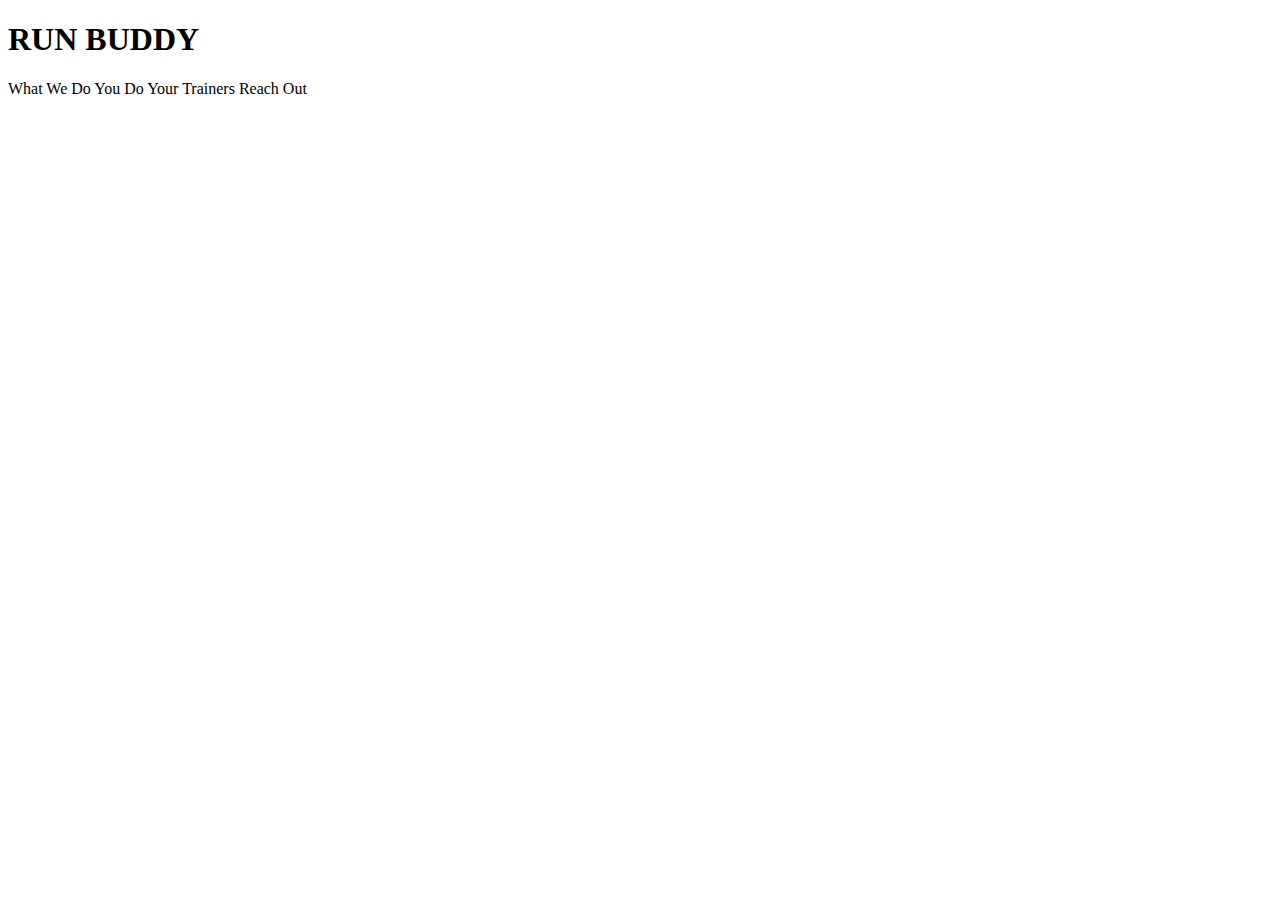
==== index.html @ 85cdf33f "add more text" ====
<!DOCTYPE html>
<html lang="en">
    <head>
      <meta charset="UTF-8" />
      <title>Run Buddy</title>
    </head>
    <body>
      <h1>RUN BUDDY</h1>
      What We Do You Do Your Trainers Reach Out
    </body>
</html>
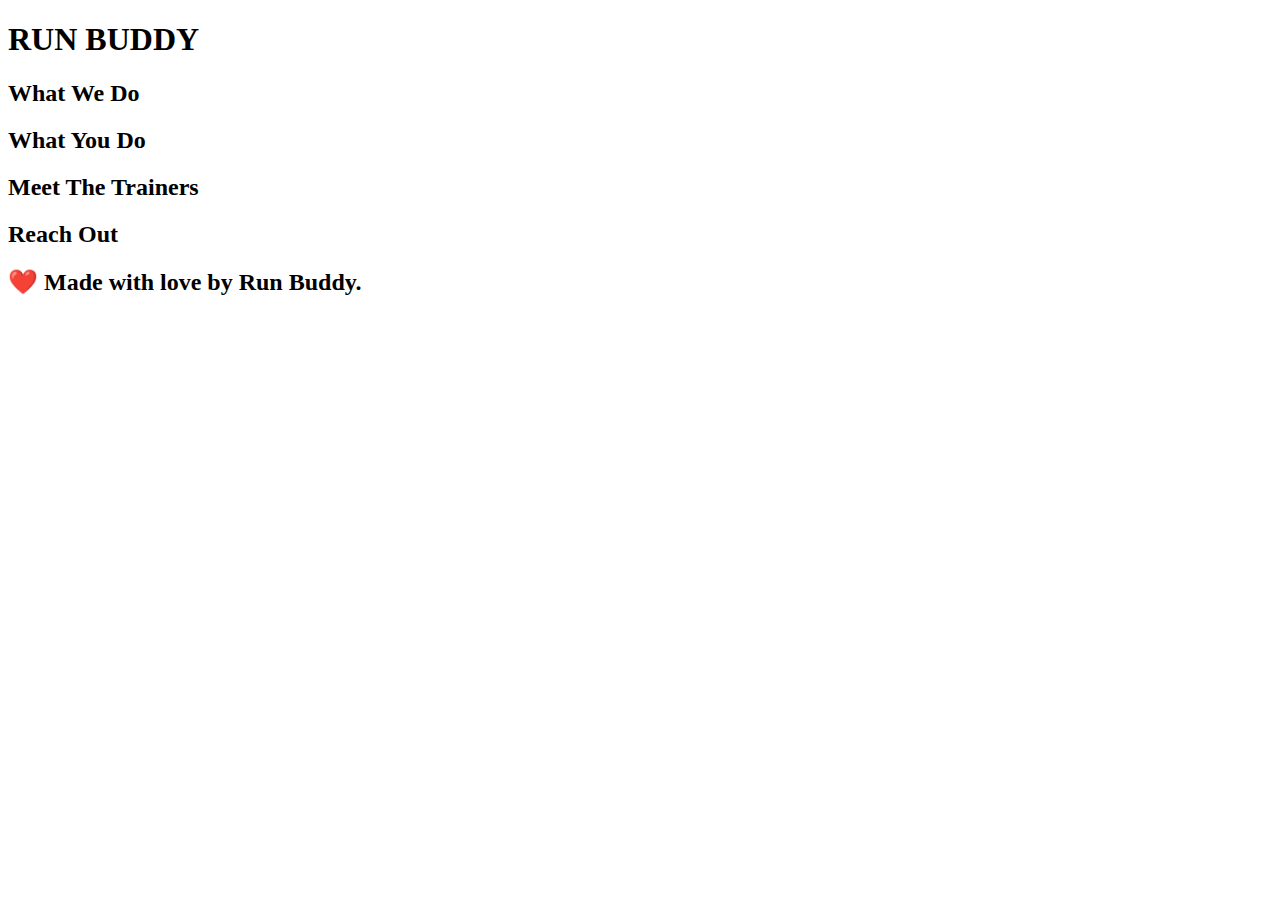
==== commit 67170614: "html outline and gitignore" ====
--- a/index.html
+++ b/index.html
@@ -5,7 +5,34 @@
       <title>Run Buddy</title>
     </head>
     <body>
-      <h1>RUN BUDDY</h1>
-      What We Do You Do Your Trainers Reach Out
+     <header>
+        <h1>RUN BUDDY</h1>
+    </header>
+
+
+    <section>
+    </section>
+
+    <section>
+     <h2>What We Do</h2>
+    </section>
+
+    <section>
+     <h2>What You Do</h2>
+    </section>
+
+    <section>
+     <h2>Meet The Trainers</h2>
+    </section>
+
+    <section>
+     <h2>Reach Out</h2>
+    </section>
+
+    <footer>
+     <h2>❤️ Made with love by Run Buddy.</h2>
+    </footer>
+
+    
     </body>
 </html>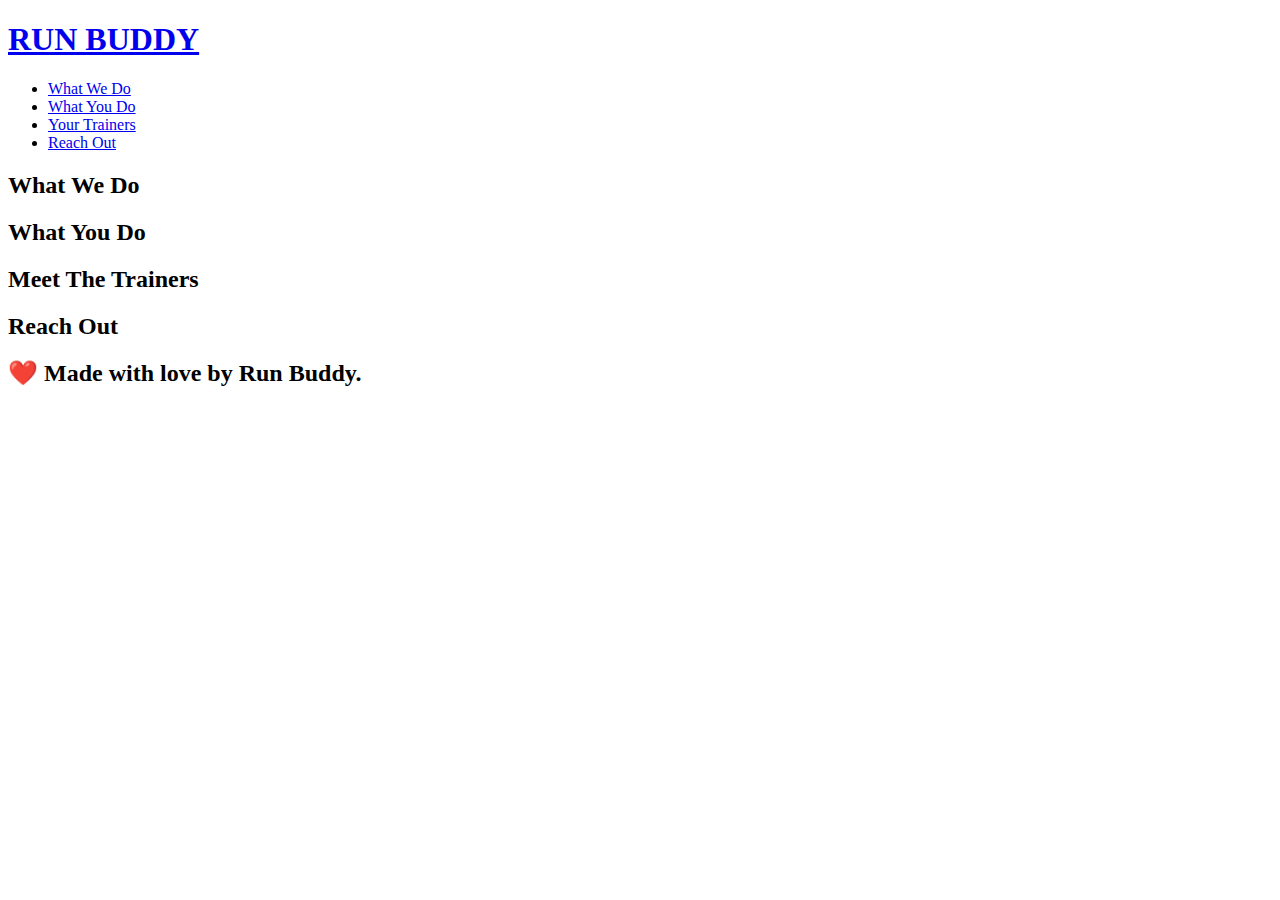
==== commit 090b648d: "commit message" ====
--- a/index.html
+++ b/index.html
@@ -6,7 +6,25 @@
     </head>
     <body>
      <header>
-        <h1>RUN BUDDY</h1>
+        <h1>
+          <a href="/">RUN BUDDY</a>
+        </h1>
+        <nav>
+          <ul>
+           <li>
+            <a href="#what-we-do">What We Do</a>
+        </li>
+        <li>
+          <a href="#what-you-do">What You Do</a>
+        </li>
+        <li>
+          <a href="#your-trainers">Your Trainers</a>
+        </li>
+        <li>
+          <a href="#reach-out">Reach Out</a>
+        </li>
+       </ul>
+      </nav>
     </header>
 
 
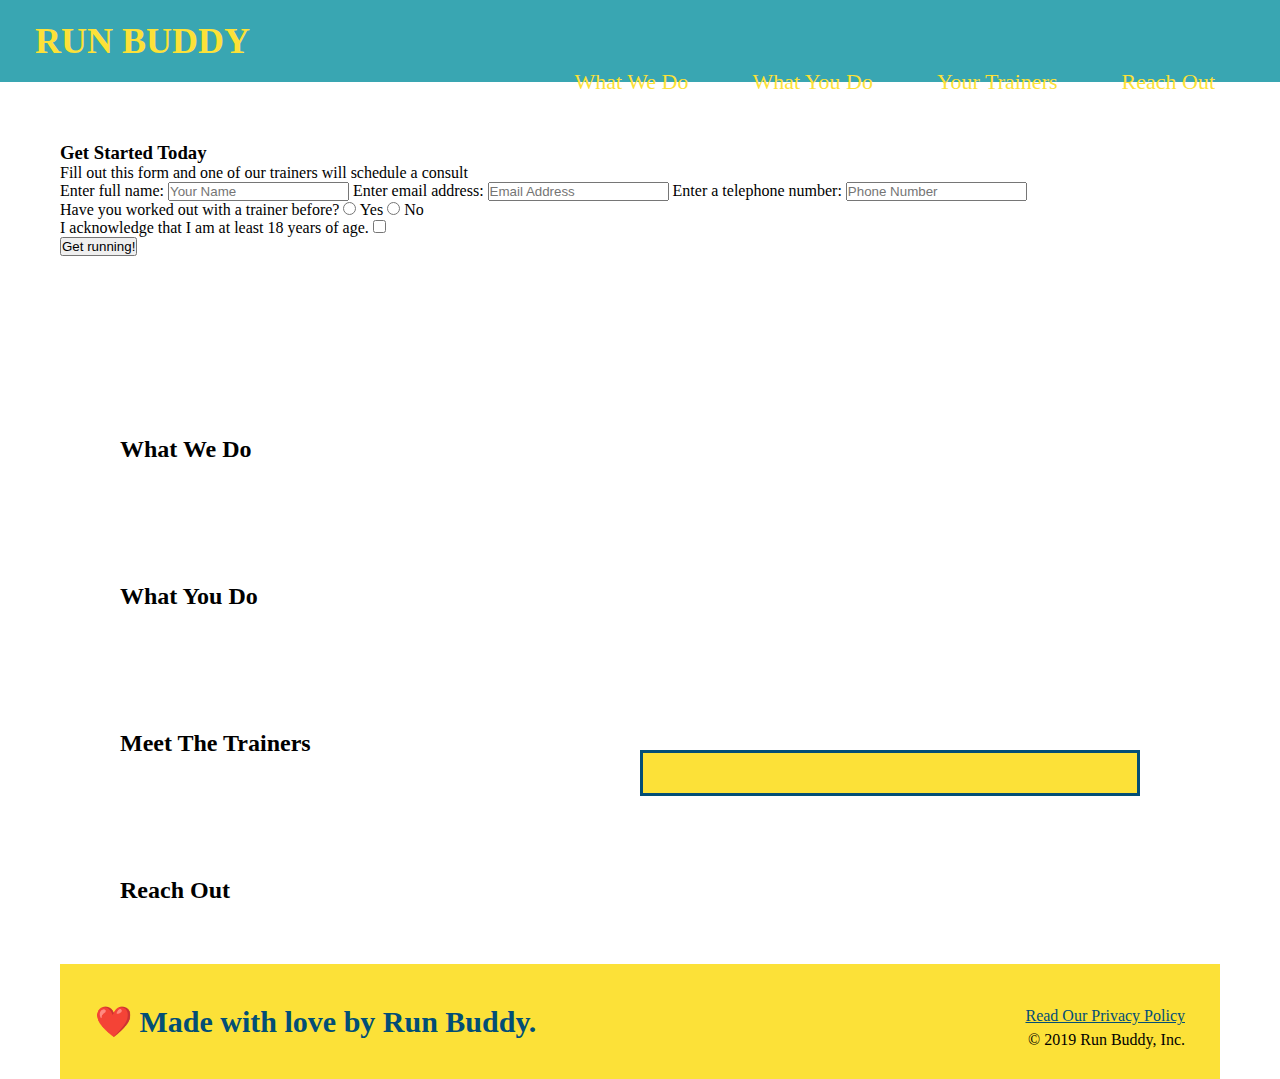
==== commit df47a223: "testing" ====
--- a/index.html
+++ b/index.html
@@ -3,6 +3,9 @@
     <head>
       <meta charset="UTF-8" />
       <title>Run Buddy</title>
+
+      <link rel="stylesheet" href="style.css">
+
     </head>
     <body>
      <header>
@@ -27,9 +30,42 @@
       </nav>
     </header>
 
+  
+    <section>
+      <div>
+        <h3>Get Started Today</h3>
+        <p>Fill out this form and one of our trainers will schedule a consult</p>
+      <form>
+        <label for="name">Enter full name:</label>
+        <input type="text" placeholder="Your Name" name="name" id="name" /> 
+        <label for="email">Enter email address:</label>
+        <input type="email" placeholder="Email Address" name="email" id="email" />
+        <label for="phone">Enter a telephone number:</label>
+        <input type="tel" placeholder="Phone Number" name="phone" id="phone"/>
+        <p>
+          Have you worked out with a trainer before?
+          <input type="radio" name="trainer-confirm" id="trainer-yes" />
+          <label for="trainer-yes">Yes</label>
+          <input type="radio" name="trainer-confirm" id="trainer-no" />
+          <label for="trainer-no">No</label>
+        </p>
 
-    <section>
+        <p>
+          <label for="checkbox" >
+            I acknowledge that I am at least 18 years of age.
+          </label>
+          <input type="checkbox" name="age-confirm" id="checkbox" />
+        </p>
+        <button type="submit">
+          Get running!
+        </button>
+      </form>
+     </div>
     </section>
+
+
+    <section class="hero">
+      <div class="hero-form"></div>
 
     <section>
      <h2>What We Do</h2>
@@ -49,6 +85,10 @@
 
     <footer>
      <h2>❤️ Made with love by Run Buddy.</h2>
+     <div>
+       <a href="#">Read Our Privacy Policy</a><br />
+       &copy; 2019 Run Buddy, Inc.
+     </div>
     </footer>
 
     
--- a/style.css
+++ b/style.css
@@ -0,0 +1,92 @@
+
+*{
+    margin: 0;
+    padding: 0;
+    box-sizing: border-box;
+}
+
+
+}
+
+body {
+    color: #39a6b2;
+    font-family: Helvetica, Arial, sans-serif;
+}
+
+header {
+  padding: 20px 35px;
+  background-color: #39a6b2;
+}
+header h1{
+    font-weight: bold;
+    font-size: 36px;
+    color: #fce138;
+    margin: 0;
+}
+
+header a {
+    text-decoration: none;
+    color: #fce138;
+}
+
+header nav {
+   float: right;
+   margin: 7px 0;
+}
+
+header nav ul li {
+   display: inline;
+}
+
+header nav ul li a {
+    margin: 0 30px;
+    font-weight: lighter;
+    font-size: 22px;
+}
+
+footer {
+    background: #fce138;
+    width: 100%;
+    padding: 40px 35px;
+}
+
+footer h2 {
+    display: inline;
+    color: #024e76;
+    font-size: 30px;
+    margin: 0;
+}
+
+footer div {
+    float: right;
+    line-height: 1.5;
+    text-align: right;
+}
+
+footer a {
+    color: #024e76;
+}
+
+section {
+    padding:60px;
+    background-image: url("../images/hero-bg.jpg");
+}
+
+.hero {
+    background-image: url("../images/hero-bg.jpg");
+    height: 600px;
+    background-size: cover;
+    background-position: center;
+    position: relative;
+  }
+  
+  .hero-form {
+    border: 3px solid #024e76;
+    background-color: #fce138;
+    padding: 20px;
+    width: 500px;
+    color: #024e76;
+    position: absolute;
+    bottom: 120px;
+    right: 140px;
+  }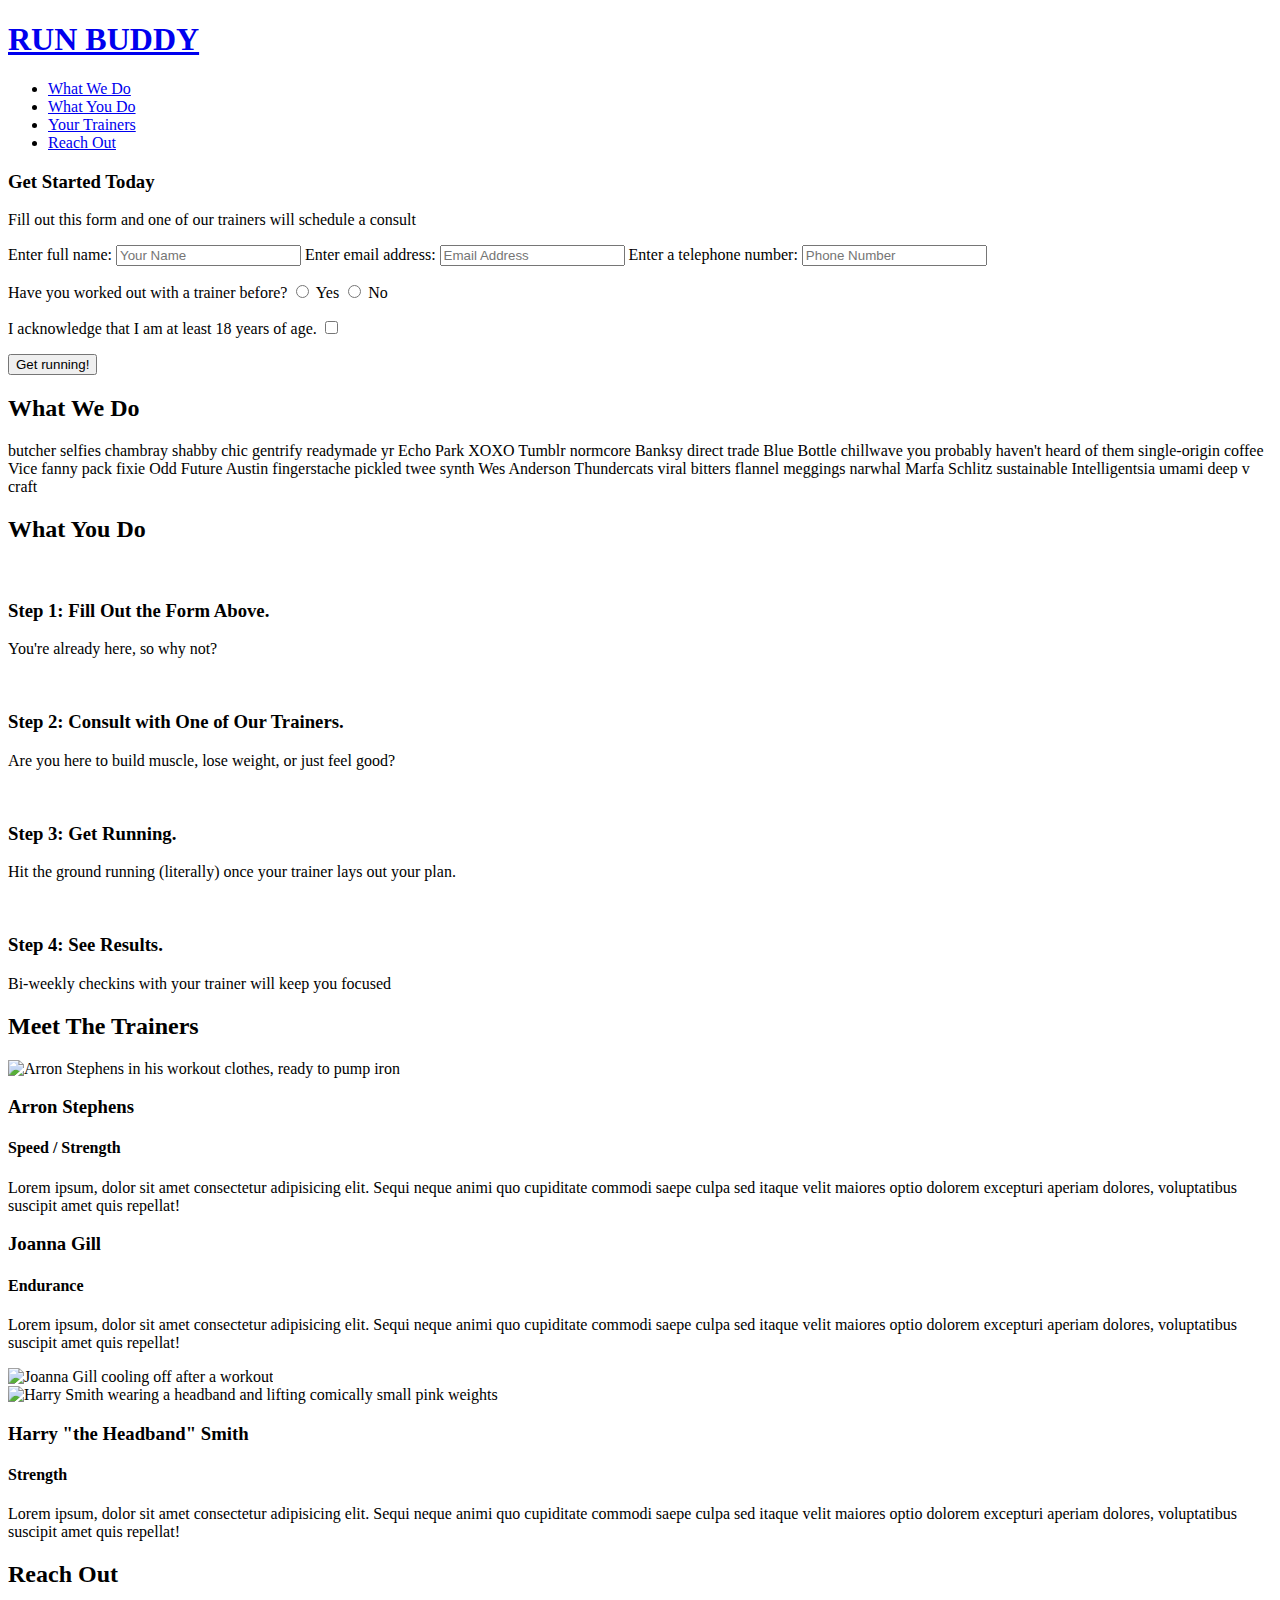
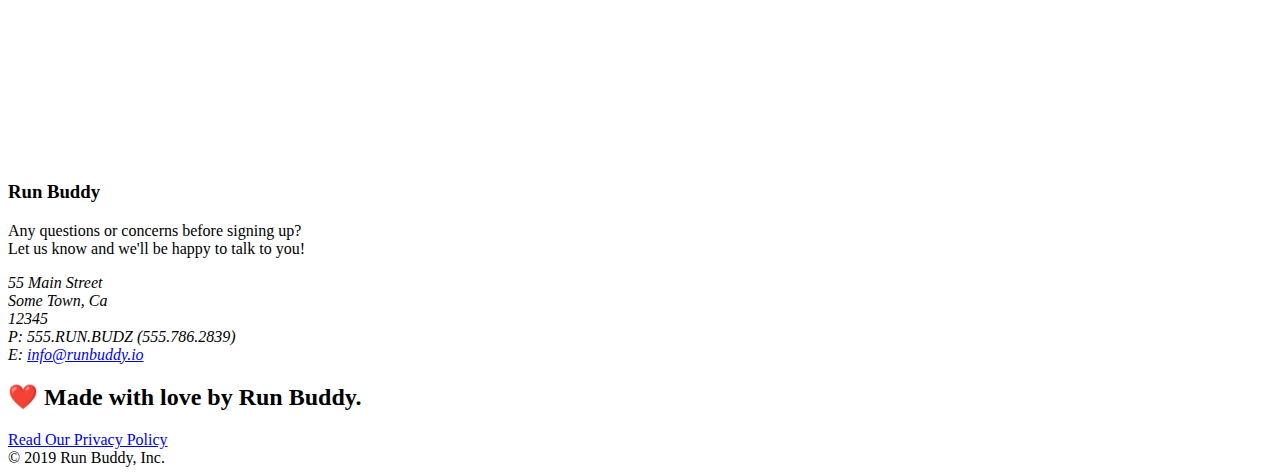
==== commit c8b5fd61: "update" ====
--- a/index.html
+++ b/index.html
@@ -1,21 +1,27 @@
 <!DOCTYPE html>
 <html lang="en">
-    <head>
-      <meta charset="UTF-8" />
-      <title>Run Buddy</title>
 
-      <link rel="stylesheet" href="style.css">
+<head>
+  <meta charset="UTF-8" />
+  <title>Run Buddy</title>
+  <link rel="stylesheet" href="./assets/css/style.css" />
+</head>
 
-    </head>
-    <body>
-     <header>
-        <h1>
-          <a href="/">RUN BUDDY</a>
-        </h1>
-        <nav>
-          <ul>
-           <li>
-            <a href="#what-we-do">What We Do</a>
+<body>
+  <!-- navigation -->
+  <header>
+    <h1>
+      <a href="/">
+        RUN BUDDY
+      </a>
+    </h1>
+    <nav>
+      <!-- Unordered list element -->
+      <ul>
+        <!-- List item element-->
+        <li>
+          <!-- Anchor element -->
+          <a href="#what-we-do">What We Do</a>
         </li>
         <li>
           <a href="#what-you-do">What You Do</a>
@@ -26,22 +32,22 @@
         <li>
           <a href="#reach-out">Reach Out</a>
         </li>
-       </ul>
-      </nav>
-    </header>
+      </ul>
+    </nav>
+  </header>
 
-  
-    <section>
-      <div>
-        <h3>Get Started Today</h3>
-        <p>Fill out this form and one of our trainers will schedule a consult</p>
+  <!-- hero/jumbotron -->
+  <section class="hero">
+    <div class="hero-form">
+      <h3>Get Started Today</h3>
+      <p>Fill out this form and one of our trainers will schedule a consult</p>
       <form>
         <label for="name">Enter full name:</label>
-        <input type="text" placeholder="Your Name" name="name" id="name" /> 
+        <input type="text" placeholder="Your Name" name="name" id="name" class="form-input" />
         <label for="email">Enter email address:</label>
-        <input type="email" placeholder="Email Address" name="email" id="email" />
+        <input type="text" placeholder="Email Address" name="email" id="email" class="form-input" />
         <label for="phone">Enter a telephone number:</label>
-        <input type="tel" placeholder="Phone Number" name="phone" id="phone"/>
+        <input type="text" placeholder="Phone Number" name="phone" id="phone" class="form-input" />
         <p>
           Have you worked out with a trainer before?
           <input type="radio" name="trainer-confirm" id="trainer-yes" />
@@ -49,48 +55,139 @@
           <input type="radio" name="trainer-confirm" id="trainer-no" />
           <label for="trainer-no">No</label>
         </p>
-
         <p>
-          <label for="checkbox" >
+          <label for="checkbox">
             I acknowledge that I am at least 18 years of age.
           </label>
-          <input type="checkbox" name="age-confirm" id="checkbox" />
+          <input type="checkbox" name="checkpoint1" id="checkbox" />
         </p>
         <button type="submit">
           Get running!
         </button>
       </form>
-     </div>
-    </section>
+    </div>
+  </section>
 
+  <!-- "what we do" section -->
+  <section id="what-we-do" class="intro">
+    <h2 class="section-title primary-border">What We Do</h2>
+    <p>
+      butcher selfies chambray shabby chic gentrify readymade yr Echo Park XOXO Tumblr normcore Banksy direct trade Blue
+      Bottle chillwave you probably haven't heard of them single-origin coffee Vice fanny pack fixie Odd Future Austin
+      fingerstache pickled twee synth Wes Anderson Thundercats viral bitters flannel meggings narwhal Marfa Schlitz
+      sustainable Intelligentsia umami deep v craft
+    </p>
+  </section>
 
-    <section class="hero">
-      <div class="hero-form"></div>
+  <!-- "what you do" section -->
+  <section id="what-you-do" class="steps">
+    <h2 class="section-title secondary-border">What You Do</h2>
 
-    <section>
-     <h2>What We Do</h2>
-    </section>
+    <div>
+      <img src="./assets/images/step-1.svg" alt="" />
+      <h3>Step 1: <span>Fill Out the Form Above.</span></h3>
+      <p>You're already here, so why not?</p>
+    </div>
 
-    <section>
-     <h2>What You Do</h2>
-    </section>
+    <div>
+      <img src="./assets/images/step-2.svg" alt="" />
+      <h3>Step 2: <span>Consult with One of Our Trainers.</span></h3>
+      <p>Are you here to build muscle, lose weight, or just feel good?</p>
+    </div>
 
-    <section>
-     <h2>Meet The Trainers</h2>
-    </section>
+    <div>
+      <img src="./assets/images/step-3.svg" alt="" />
+      <h3>Step 3: <span>Get Running.</span></h3>
+      <p>Hit the ground running (literally) once your trainer lays out your plan.</p>
+    </div>
 
-    <section>
-     <h2>Reach Out</h2>
-    </section>
+    <div>
+      <img src="./assets/images/step-4.svg" alt="" />
+      <h3>Step 4: <span>See Results.</span></h3>
+      <p>Bi-weekly checkins with your trainer will keep you focused</p>
+    </div>
+  </section>
 
-    <footer>
-     <h2>❤️ Made with love by Run Buddy.</h2>
-     <div>
-       <a href="#">Read Our Privacy Policy</a><br />
-       &copy; 2019 Run Buddy, Inc.
-     </div>
-    </footer>
+  <!-- "meet the trainers" section -->
+  <section id="your-trainers" class="trainers">
+    <h2 class="section-title primary-border">Meet The Trainers</h2>
+    <article class="trainer">
+      <img src="./assets/images/trainer-1.jpg" alt="Arron Stephens in his workout clothes, ready to pump iron" />
+      <div class="trainer-bio text-left">
+        <h3>Arron Stephens</h3>
+        <h4>Speed / Strength</h4>
+        <p>
+          Lorem ipsum, dolor sit amet consectetur adipisicing elit. Sequi neque animi quo cupiditate commodi saepe culpa
+          sed
+          itaque velit maiores optio dolorem excepturi aperiam dolores, voluptatibus suscipit amet quis repellat!
+        </p>
+      </div>
+    </article>
 
-    
-    </body>
-</html>+    <!-- second trainer bio -->
+    <article class="trainer">
+      <div class="trainer-bio text-right">
+        <h3>Joanna Gill</h3>
+        <h4>Endurance</h4>
+        <p>
+          Lorem ipsum, dolor sit amet consectetur adipisicing elit. Sequi neque animi quo cupiditate commodi saepe culpa
+          sed
+          itaque velit maiores optio dolorem excepturi aperiam dolores, voluptatibus suscipit amet quis repellat!
+        </p>
+      </div>
+      <img src="./assets/images/trainer-2.jpg" alt="Joanna Gill cooling off after a workout" />
+    </article>
+
+    <!-- third trainer bio -->
+    <article class="trainer">
+      <img src="./assets/images/trainer-3.jpg"
+        alt="Harry Smith wearing a headband and lifting comically small pink weights" />
+      <div class="trainer-bio text-left">
+        <h3>Harry "the Headband" Smith</h3>
+        <h4>Strength</h4>
+        <p>
+          Lorem ipsum, dolor sit amet consectetur adipisicing elit. Sequi neque animi quo cupiditate commodi saepe culpa
+          sed
+          itaque velit maiores optio dolorem excepturi aperiam dolores, voluptatibus suscipit amet quis repellat!
+        </p>
+      </div>
+    </article>
+  </section>
+
+  <!-- "reach out" section -->
+  <section id="reach-out" class="contact">
+    <h2 class="section-title secondary-border">Reach Out</h2>
+    <div class="contact-info">
+      <iframe
+        src="https://www.google.com/maps/embed?pb=!1m14!1m12!1m3!1d12182.30520634488!2d-74.0652613!3d40.2407219!2m3!1f0!2f0!3f0!3m2!1i1024!2i768!4f13.1!5e0!3m2!1sen!2sus!4v1561060983193!5m2!1sen!2sus"
+        frameborder="0" style="border:0" allowfullscreen>
+      </iframe>
+      <div>
+        <h3>Run Buddy</h3>
+        <p>
+          Any questions or concerns before signing up?
+          <br />
+          Let us know and we'll be happy to talk to you!
+        </p>
+        <address>
+          55 Main Street <br />
+          Some Town, Ca <br />
+          12345<br />
+          P: 555.RUN.BUDZ (555.786.2839)<br />
+          E: <a href="mailto:info@runbuddy.io">info@runbuddy.io</a>
+        </address>
+      </div>
+    </div>
+  </section>
+
+  <!-- footer -->
+  <footer>
+    <h2>❤️ Made with love by Run Buddy.</h2>
+    <div>
+      <a href="./privacy-policy.html">Read Our Privacy Policy</a><br />
+      &copy; 2019 Run Buddy, Inc.
+    </div>
+  </footer>
+</body>
+
+</html>
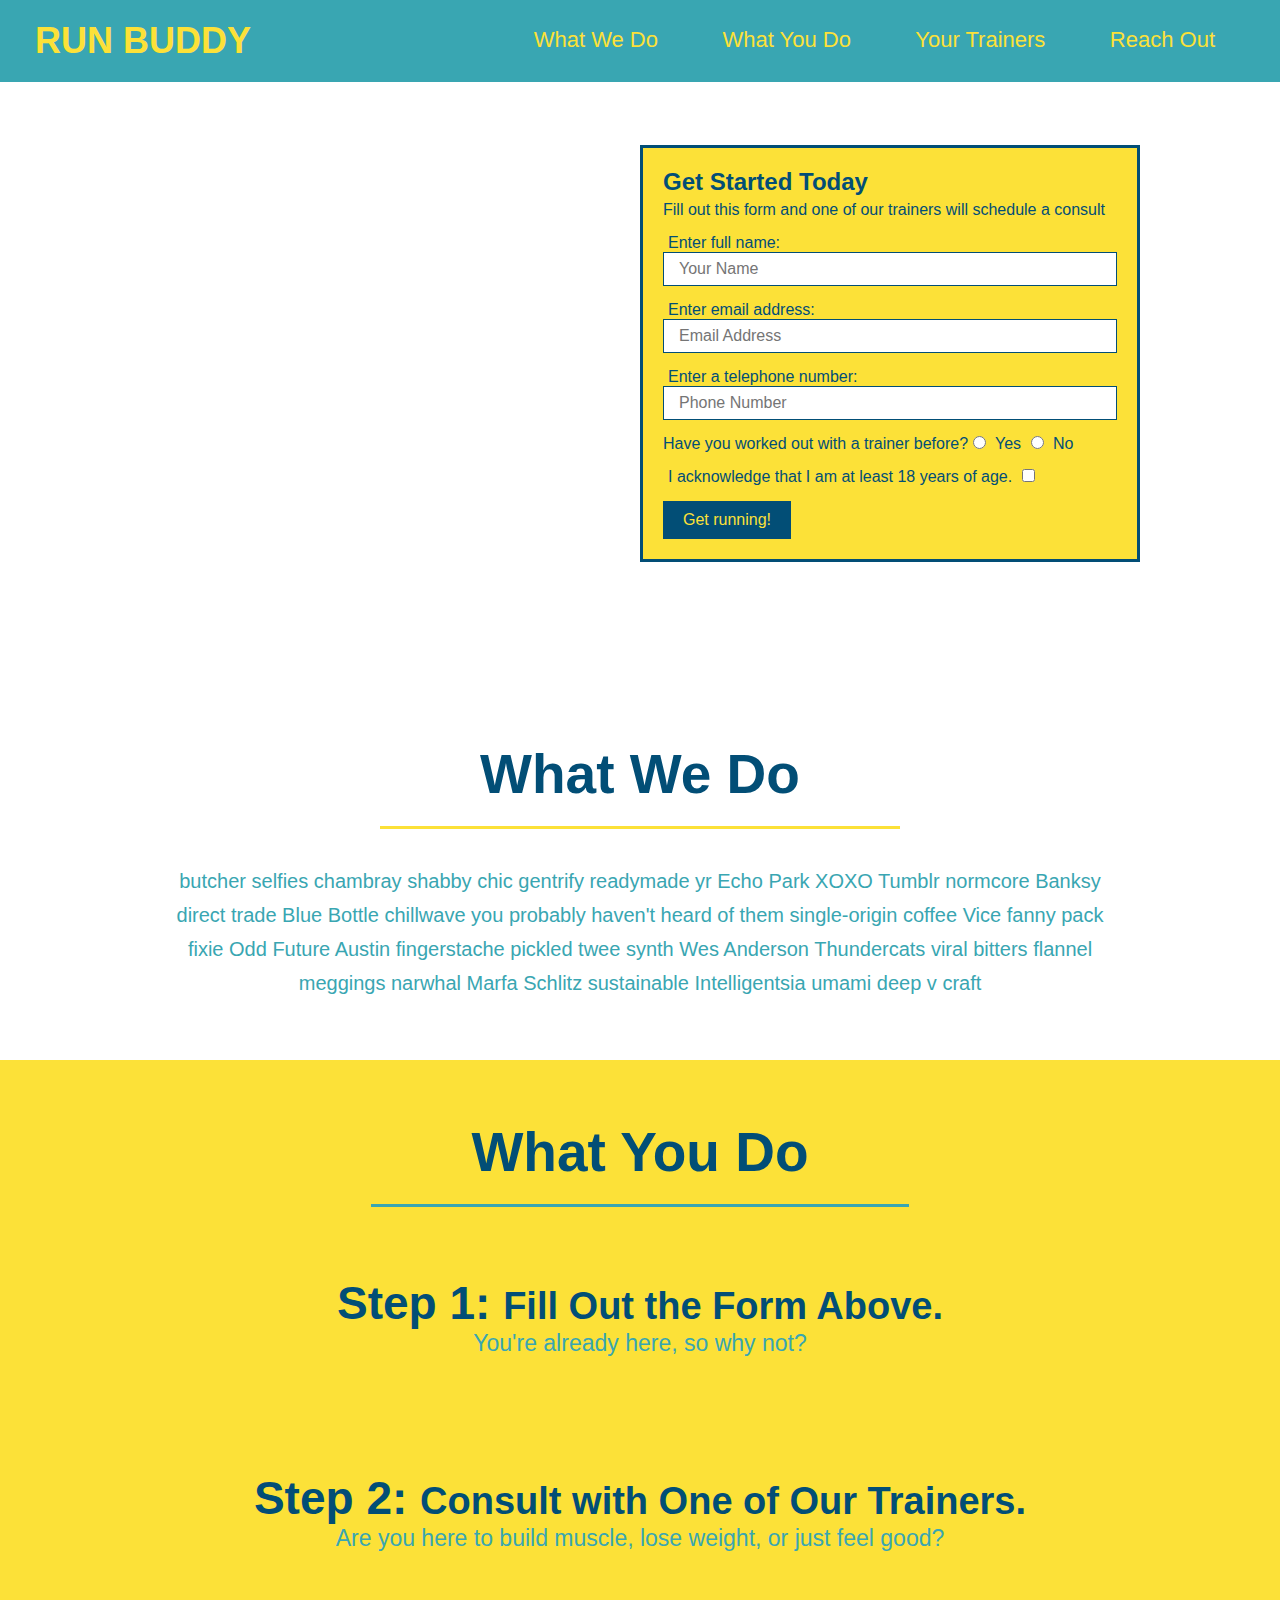
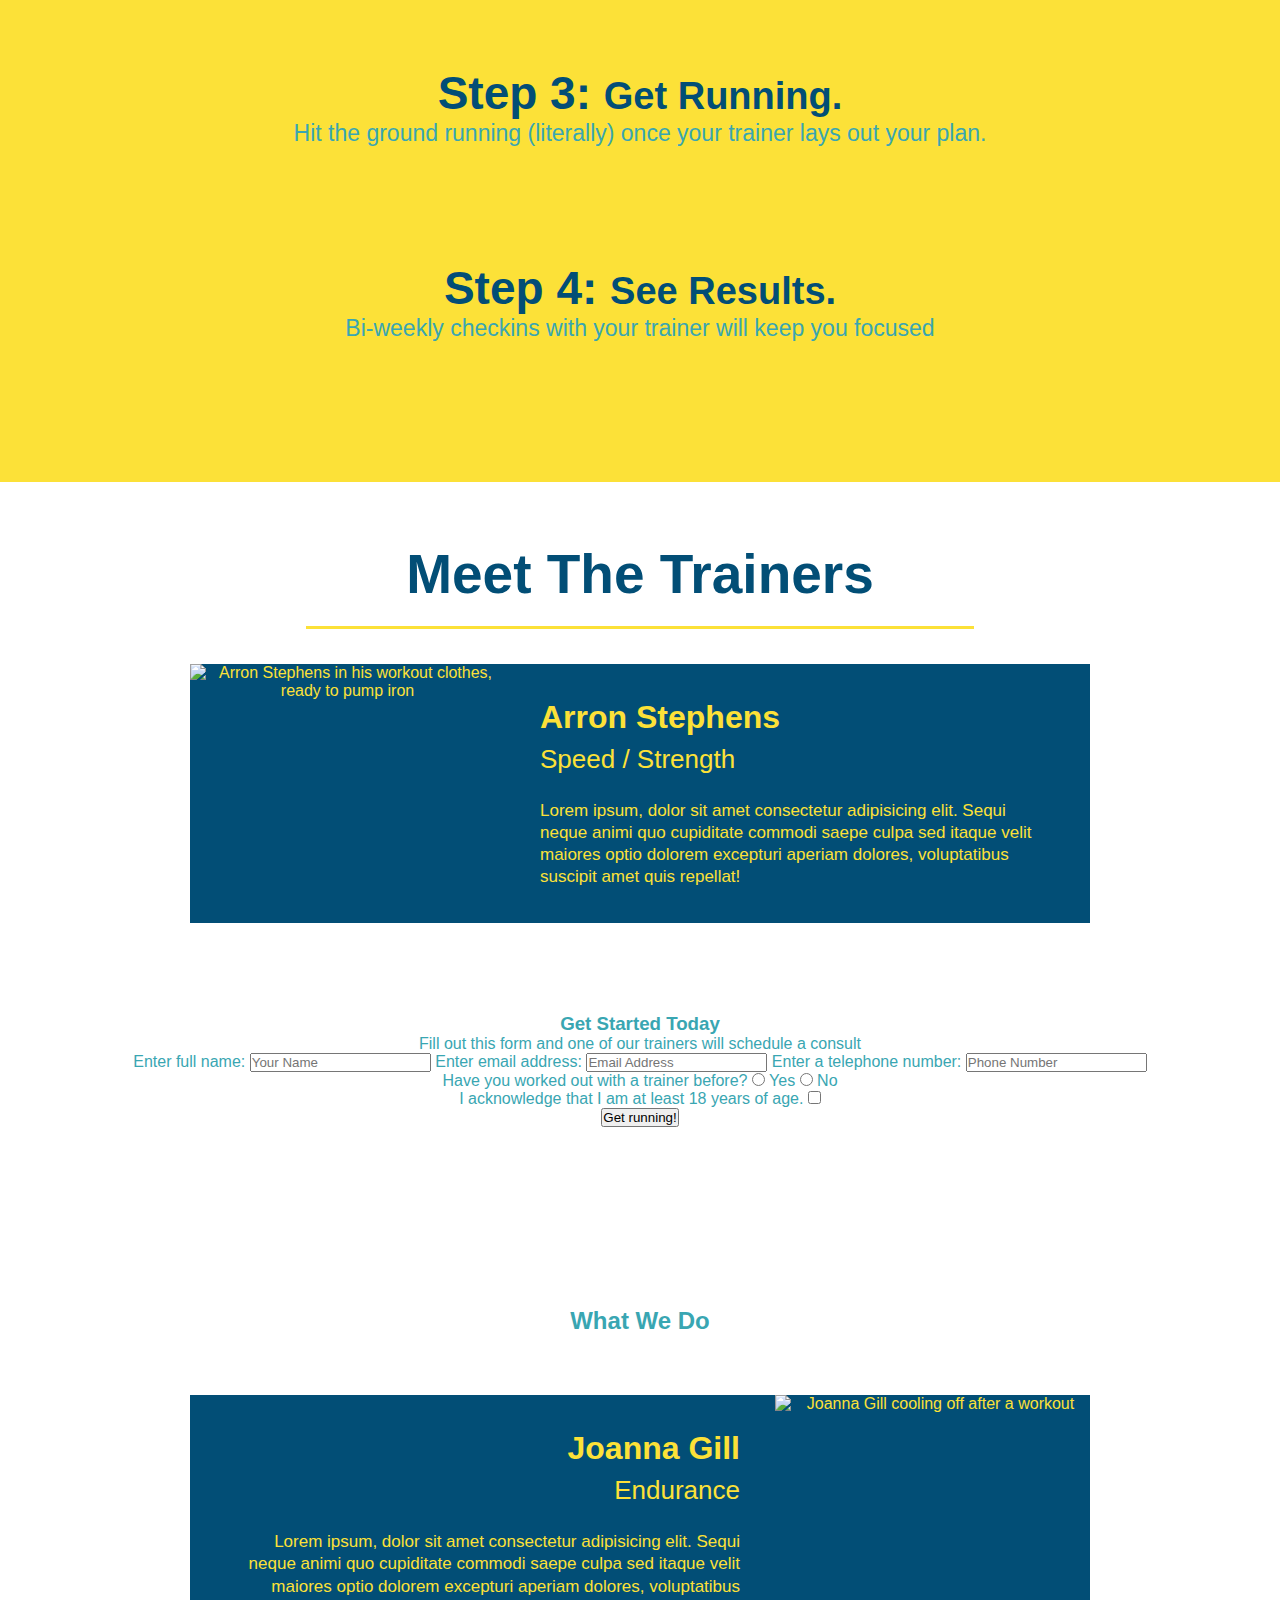
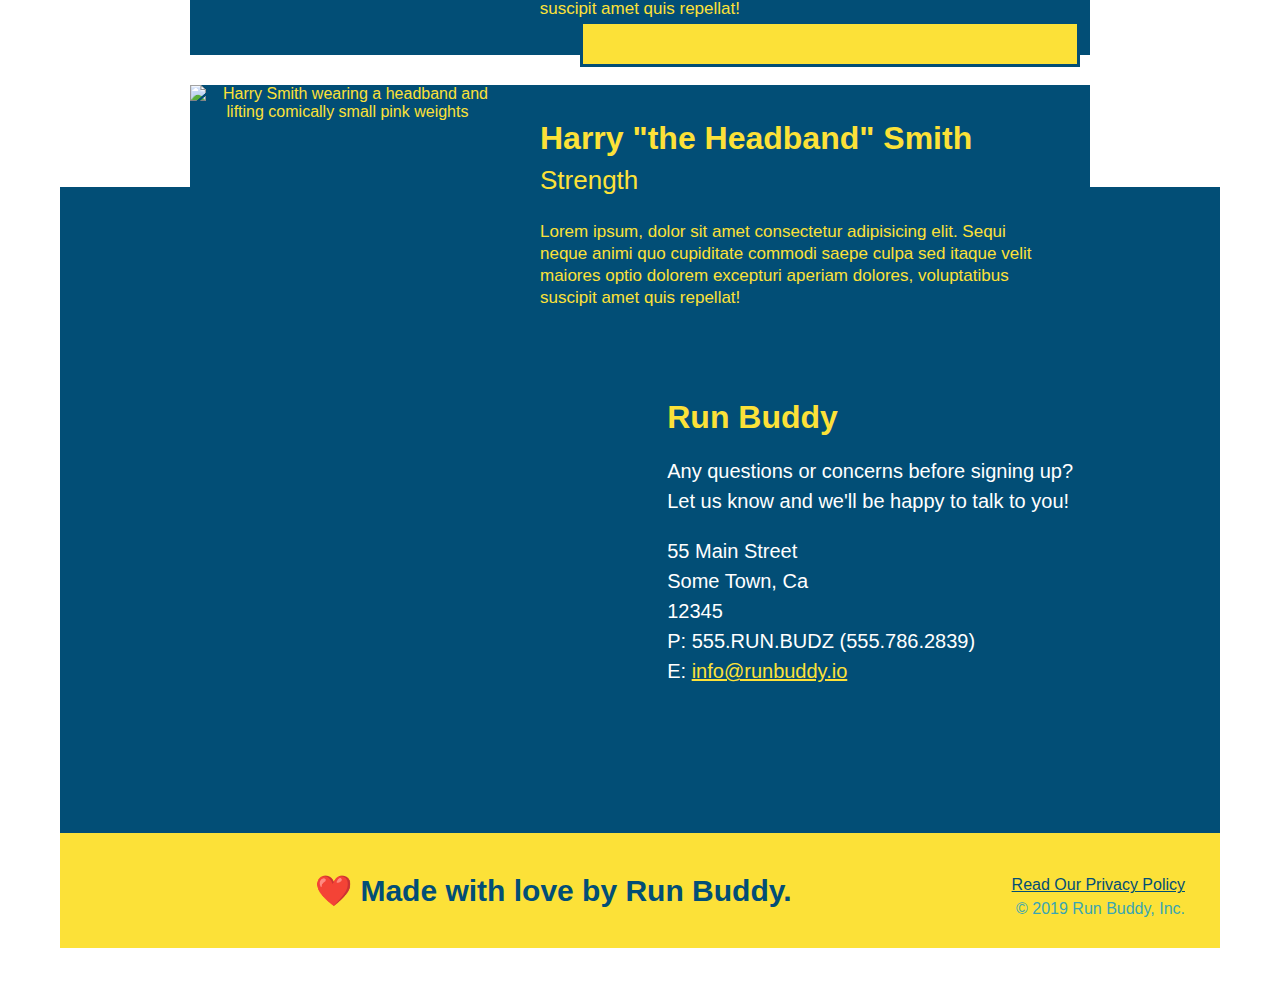
==== commit 97269376: "corrections" ====
--- a/index.html
+++ b/index.html
@@ -1,27 +1,21 @@
 <!DOCTYPE html>
 <html lang="en">
-
-<head>
-  <meta charset="UTF-8" />
-  <title>Run Buddy</title>
-  <link rel="stylesheet" href="./assets/css/style.css" />
-</head>
-
-<body>
-  <!-- navigation -->
-  <header>
-    <h1>
-      <a href="/">
-        RUN BUDDY
-      </a>
-    </h1>
-    <nav>
-      <!-- Unordered list element -->
-      <ul>
-        <!-- List item element-->
-        <li>
-          <!-- Anchor element -->
-          <a href="#what-we-do">What We Do</a>
+    <head>
+      <meta charset="UTF-8" />
+      <title>Run Buddy</title>
+
+      <link rel="stylesheet" href="style.css">
+
+    </head>
+    <body>
+     <header>
+        <h1>
+          <a href="/">RUN BUDDY</a>
+        </h1>
+        <nav>
+          <ul>
+           <li>
+            <a href="#what-we-do">What We Do</a>
         </li>
         <li>
           <a href="#what-you-do">What You Do</a>
@@ -123,6 +117,46 @@
         </p>
       </div>
     </article>
+  
+    <section>
+      <div>
+        <h3>Get Started Today</h3>
+        <p>Fill out this form and one of our trainers will schedule a consult</p>
+      <form>
+        <label for="name">Enter full name:</label>
+        <input type="text" placeholder="Your Name" name="name" id="name" /> 
+        <label for="email">Enter email address:</label>
+        <input type="email" placeholder="Email Address" name="email" id="email" />
+        <label for="phone">Enter a telephone number:</label>
+        <input type="tel" placeholder="Phone Number" name="phone" id="phone"/>
+        <p>
+          Have you worked out with a trainer before?
+          <input type="radio" name="trainer-confirm" id="trainer-yes" />
+          <label for="trainer-yes">Yes</label>
+          <input type="radio" name="trainer-confirm" id="trainer-no" />
+          <label for="trainer-no">No</label>
+        </p>
+
+        <p>
+          <label for="checkbox" >
+            I acknowledge that I am at least 18 years of age.
+          </label>
+          <input type="checkbox" name="age-confirm" id="checkbox" />
+        </p>
+        <button type="submit">
+          Get running!
+        </button>
+      </form>
+     </div>
+    </section>
+
+
+    <section class="hero">
+      <div class="hero-form"></div>
+
+    <section>
+     <h2>What We Do</h2>
+    </section>
 
     <!-- second trainer bio -->
     <article class="trainer">
--- a/style.css
+++ b/style.css
@@ -0,0 +1,271 @@
+* {
+    margin: 0;
+    padding: 0;
+    box-sizing: border-box;
+  }
+  
+  body {
+    /* more on this crazy alphanumerical value in a minute! */
+    color: #39a6b2;
+    font-family: Helvetica, Arial, sans-serif;
+  }
+  
+  /* apply styles to <header> */
+  header {
+    padding: 20px 35px;
+    background-color: #39a6b2;
+  }
+  
+  header h1 {
+    font-weight: bold;
+    font-size: 36px;
+    color: #fce138;
+    margin: 0;
+    display: inline;
+  }
+  header a {
+    text-decoration: none;
+    color: #fce138;
+  }
+  
+  header nav {
+    float: right;
+    margin: 7px 0;
+  }
+  
+  header nav ul li {
+    display: inline;
+  }
+  
+  header nav ul li a {
+    margin: 0 30px;
+    font-weight: lighter;
+    font-size: 22px;
+  }
+  
+  footer {
+    background: #fce138;
+    width: 100%;
+    padding: 40px 35px;
+  }
+  
+  footer h2 {
+    display: inline;
+    color: #024e76;
+    font-size: 30px;
+    margin: 0;
+  }
+  
+  footer div {
+    float: right;
+    line-height: 1.5;
+    text-align: right;
+  }
+  
+  footer a {
+    color: #024e76;
+  }
+  
+  section {
+    padding: 60px;
+  }
+  
+  /* Hero Style Start */
+  .hero {
+    background-image: url('../images/hero-bg.jpg');
+    height: 600px;
+    background-size: cover;
+    background-position: center;
+    position: relative;
+  }
+  /* Hero Style End */
+  
+  .hero-form {
+    border: 3px solid #024e76;
+    background-color: #fce138;
+    padding: 20px;
+    width: 500px;
+    color: #024e76;
+    position: absolute;
+    bottom: 120px;
+    right: 140px;
+  }
+  
+  .hero-form h3 {
+    font-size: 24px;
+    margin: 0;
+  }
+  .hero-form p {
+    margin: 5px 0 15px 0;
+  }
+  
+  .form-input {
+    border: 1px solid #024e76;
+    display: block;
+    padding: 7px 15px;
+    font-size: 16px;
+    color: #024e76;
+    width: 100%;
+    margin-bottom: 15px;
+  }
+  
+  .hero-form label {
+    margin: 0 5px;
+  }
+  
+  .hero-form button {
+    color: #fce138;
+    background-color: #024e76;
+    border: none;
+    padding: 10px 20px;
+    font-size: 16px;
+  }
+  
+  .intro {
+    text-align: center;
+  }
+  
+  .intro p {
+    line-height: 1.7;
+    color: #39a6b2;
+    width: 80%;
+    font-size: 20px;
+    margin: 0 auto;
+  }
+  
+  .steps {
+    text-align: center;
+    background: #fce138;
+  }
+  
+  .steps div {
+    margin-bottom: 80px;
+  }
+  
+  .steps img {
+    width: 15%;
+    margin: 10px 0;
+  }
+  
+  .steps h3 {
+    color: #024e76;
+    font-size: 46px;
+    margin-top: 10px;
+  }
+  
+  .steps p {
+    color: #39a6b2;
+    font-size: 23px;
+  }
+  
+  .steps span {
+    font-size: 38px;
+  }
+  
+  .section-title {
+    font-size: 55px;
+    color: #024e76;
+    margin-bottom: 35px;
+    padding: 0 100px 20px 100px;
+    display: inline-block;
+    border-bottom: 3px solid;
+  }
+  
+  .primary-border {
+    border-color: #fce138;
+  }
+  
+  .secondary-border {
+    border-color: #39a6b2;
+  }
+  
+  .trainers {
+    text-align: center;
+  }
+  
+  .trainer {
+    width: 900px;
+    margin: 0 auto 30px auto;
+    background: #024e76;
+    color: #fce138;
+    overflow: auto;
+  }
+  
+  .trainer img {
+    width: 35%;
+    float: left;
+  }
+  
+  .trainer-bio {
+    padding: 35px;
+    float: left;
+    width: 65%;
+  }
+  
+  .trainer-bio h3 {
+    font-size: 32px;
+    margin-bottom: 8px;
+  }
+  
+  .trainer-bio h4 {
+    font-weight: lighter;
+    font-size: 26px;
+    margin-bottom: 25px;
+  }
+  
+  .trainer-bio p {
+    font-size: 17px;
+    line-height: 1.3;
+  }
+  
+  .text-left {
+    text-align: left;
+  }
+  
+  .text-right {
+    text-align: right;
+  }
+  
+  /* REACH OUT STYLES START */
+  .contact {
+    text-align: center;
+    background: #024e76;
+  }
+  
+  .contact h2 {
+    color: #fce138;
+  }
+  
+  .contact-info iframe {
+    width: 400px;
+    height: 400px;
+  }
+  
+  .contact-info div {
+    width: 410px;
+    display: inline-block;
+    vertical-align: top;
+    text-align: left;
+    margin: 30px 0 0 60px;
+    color: white;
+  }
+  
+  .contact-info h3 {
+    color: #fce138;
+    font-size: 32px;
+  }
+  
+  .contact-info p,
+  .contact-info address {
+    margin: 20px 0;
+    line-height: 1.5;
+    font-size: 20px;
+    font-style: normal;
+  }
+  
+  .contact-info a {
+    color: #fce138;
+  }
+  
+  /* REACH OUT STYLES END */
+  
